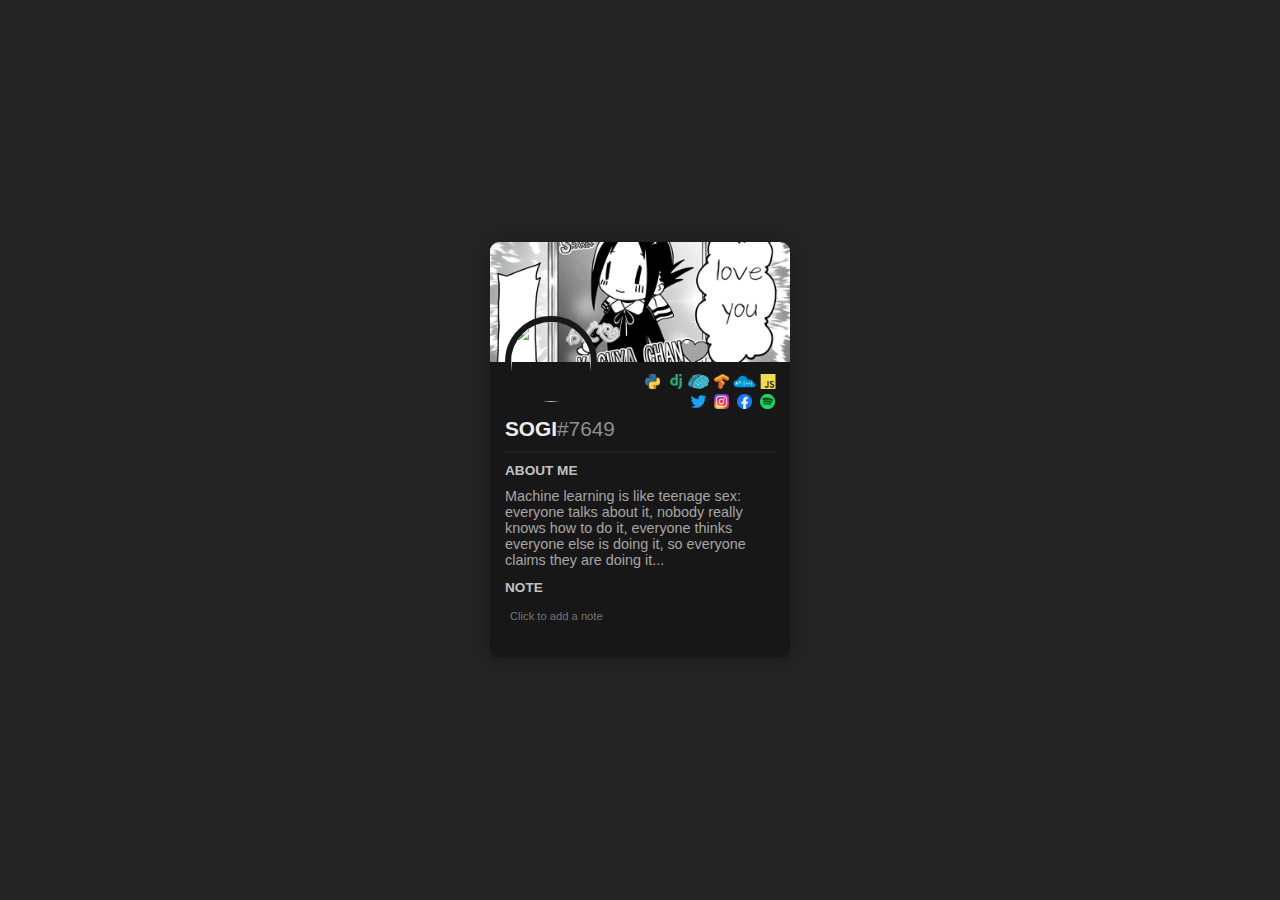
==== index.html @ 19166395 "changes" ====
<!DOCTYPE html>
<html lang="en">
  <head>
    <meta charset="UTF-8" />
    <meta http-equiv="X-UA-Compatible" content="IE=edge" />
    <meta name="viewport" content="width=device-width, initial-scale=1.0" />
    <link rel="icon" href="https://camo.githubusercontent.com/47851a005806f6e501e475f07ecbe65afe62a0414b0ad630203993286760a030/68747470733a2f2f692e6962622e636f2f585953775471562f6b61677579612d6d6f6469666965642e706e67" type="image/png">
    <link href="http://fonts.cdnfonts.com/css/whitney-2" rel="stylesheet" />
    <link rel="stylesheet" href="./assets/css/style.css" />
    <title>sxoxgxi (SOGI)</title>
  </head>
  <body>
    <div class="card-container">
      <div class="card">
        <div class="card-header">
          <div
            style="background: url('./assets/images/loveyou.png')"
            class="banner-image"
          ></div>
          <div class="infos">
            <a href="https://github.com/sxoxgxi">
            <div class="profile-logo">
              <img src="https://camo.githubusercontent.com/47851a005806f6e501e475f07ecbe65afe62a0414b0ad630203993286760a030/68747470733a2f2f692e6962622e636f2f585953775471562f6b61677579612d6d6f6469666965642e706e67" />
            </div>
            </a>
            <div class="badges-container">
              <div class="badge-item">
                <img src="./assets/images/python.png" alt="Python" />
                <div class="tools tools-up">Python</div>
              </div>
              <div class="badge-item">
                <img src="./assets/images/django.png" alt="Django" />
                <div class="tools tools-up">Django</div>
              </div>
              <div class="badge-item">
                <img src="./assets/images/machinelearning.png" alt="Machine Learning" />
                <div class="tools tools-up">Machine Learning</div>
              </div>
              <div class="badge-item">
                <img src="./assets/images/tensorflow.png" alt="Tensorflow" />
                <div class="tools tools-up">TensorFlow</div>
              </div>
              <div class="badge-item">
                <img src="./assets/images/REST.png" alt="RESTful" />
                <div class="tools tools-up">RESTful</div>
              </div>
              <div class="badge-item">
                <img src="./assets/images/JavaScript.png" alt="JavaScript" />
                <div class="tools tools-up">JavaScript</div>
              </div>
              <a href="http://twitter.com/sxoxgxi">
                <div class="badge-item">
                  <img src="./assets/images/Twitter.png" alt="Twitter" />
                  <div class="tools tools-up">sxoxgxi</div>
                </div>
              </a>
              <a href="https://www.instagram.com/soh_gee.nirmal/?theme=dark">
                <div class="badge-item">
                  <img src="./assets/images/instagram.png" alt="Instagram" />
                  <div class="tools tools-up">soh_gee.nirmal</div>
                </div>
              </a>
              <a href="http://facebook.com/sxoxgxi">
                <div class="badge-item">
                  <img src="./assets/images/facebook.png" alt="Facebook" />
                  <div class="tools tools-up">sxoxgxi</div>
              </div>
              </a>
              <a href="https://open.spotify.com/user/317777c47jvjnq6zzzwbijw6gbmi">
                <div class="badge-item">
                  <img src="./assets/images/spotify.png" alt="Spotify" />
                  <div class="tools tools-up">sogi</div>
              </div>
              </a>
            </div>
            <div class="username">SOGI<span>#7649</span></div>
            <hr />
          </div>
        </div>
        <div class="card-content">
          <div class="about-me">
            <div class="category-title">About Me</div>
            <p style="color: #fffcfca0;">Machine learning is like teenage sex: everyone talks about it, nobody really knows how to do it, everyone thinks
            everyone else is doing it, so everyone claims they are doing it...</p>
          </div>
          <div class="note">
            <div class="category-title">Note</div>
            <textarea placeholder="Click to add a note"></textarea>
          </div>
        </div>
  </body>
</html>
---- assets/css/style.css ----
* {
  margin: 0;
  padding: 0;
}

body,
html {
  font-family: "Whitney", sans-serif;
  background: #252424;
  height: 100%;
  display: flex;
  align-items: center;
  justify-content: center;
}

.tools {
  display: none;
  position: absolute;
  color: #eeeeee;
  background: #202020;
  padding: 5px 4px;
  border-radius: 3px;
  max-width: 150px;
  width: max-content;
  font-size: 0.83rem;
  animation: popAnim 0.03s linear;
}

.tools-up {
  top: -40px;
  right: -10px;
}

.tools-up::before {
  content: "";
  position: absolute;
  right: 10px;
  bottom: -6px;
  width: 0;
  height: 0;
  border-left: 6px solid transparent;
  border-right: 6px solid transparent;
  border-top: 6px solid #202020;
}

.card-container {
  display: block;
}

.card {
  box-sizing: border-box;
  background: #171717;
  width: 300px;
  height: max-content;
  max-height: 95%;
  border-radius: 9px;
  /* -webkit-box-shadow: 0px 0px 16px 3px rgba(0, 0, 0, 0.2); */
  box-shadow: 0px 0px 16px 3px rgba(0, 0, 0, 0.2);
  overflow: auto;
  scrollbar-width: none;
}

.card-header .banner {
  width: 100%;
  height: 60px;
  background: #ff8527;
}

.card-header .banner-image {
  width: 100%;
  height: 120px;
  background-position: center !important;
  background-size: 100% auto !important;
}

.card-header .infos {
  padding: 0 15px;
  position: relative;
}

.card-header .infos .profile-logo {
  position: absolute;
  top: -280%;
  border: 6px solid #171717;
  border-radius: 50%;
}

.card-header .infos .profile-logo img {
  width: 80px;
  height: 80px;
  border-radius: 50%;
  display: block;
}

.card-header .infos .profile-logo::before {
  opacity: 0;
  cursor: pointer;
  position: absolute;
  right: 0;
  top: 0;
  width: 100%;
  height: 100%;
  content: "view profile";
  color: #eeeeee;
  background: #0000007e;
  border-radius: 50%;
  display: flex;
  align-items: center;
  justify-content: center;
  font-size: 0.7rem;
  text-transform: uppercase;
  transition-duration: 0.15s;
}

.card-header .infos .profile-logo:hover::before {
  opacity: 1;
}

.card-header .infos .badges-container {
  position: absolute;
  top: -120%;
  right: 0;
  padding: inherit;
  display: flex;
  flex-wrap: wrap;
  justify-content: flex-end;
  width: 150px;
}

.card-header .infos .badges-container .badge-item {
  position: relative;
  margin-left: 8px;
  margin-bottom: 5px;
  width: 15px;
  height: 15px;
  display: flex;
  justify-content: center;
}

.card-header .infos .badges-container .badge-item img {
  height: 100%;
}

.card-header .infos .badges-container .badge-item:hover > .tools {
  display: block;
}

.card-header .infos .username {
  color: #eeeeee;
  margin-top: 55px;
  margin-bottom: 10px;
  font-weight: 600;
  font-size: 1.3rem;
}

.card-header .infos .username span {
  font-weight: 500;
  color: #8f8f8f;
}

.card-header .infos hr {
  border: 1px solid #212121;
}

.card-content {
  padding: 0 15px;
}

.card-content .category-title {
  color: #c2c2c2;
  font-weight: 600;
  text-transform: uppercase;
  font-size: 0.85rem;
  margin-bottom: 10px;
}

.card-content .about-me {
  margin-bottom: 12px;
  margin-top: 10px;
}

.card-content .about-me p {
  color: #eee;
  font-size: 0.9rem;
}

.card-content .roles {
  margin-bottom: 12px;
}

.card-content .roles .roles-list {
  display: flex;
  flex-wrap: wrap;
}

.card-content .roles .roles-list .role {
  background: #353535;
  color: #f5f5f5;
  border-radius: 2px;
  font-size: 0.85rem;
  font-weight: 300;
  padding: 3px 6px;
  margin-right: 4px;
  margin-top: 4px;
  display: flex;
  align-items: center;
  flex-direction: row;
}

.card-content .roles .roles-list .role .color {
  width: 11px;
  height: 11px;
  border-radius: 50%;
  margin-right: 5px;
}

.card-content .note {
  margin-bottom: 15px;
}

.card-content .note textarea {
  border: none;
  outline: none;
  background: #171717;
  width: 100%;
  min-height: 30px;
  color: #e0e0e0;
  resize: none;
  font-size: 0.7rem;
  border-radius: 3px;
  padding: 5px;
  box-sizing: border-box;
  scrollbar-width: none;
  font-family: "Whitney", sans-serif;
}

.card-content .note textarea::-webkit-scrollbar {
  display: none;
}

.card-content .note textarea::placeholder {
  font-size: 0.7rem;
}

.card-content .note textarea:focus {
  background: #1f1f1f;
}
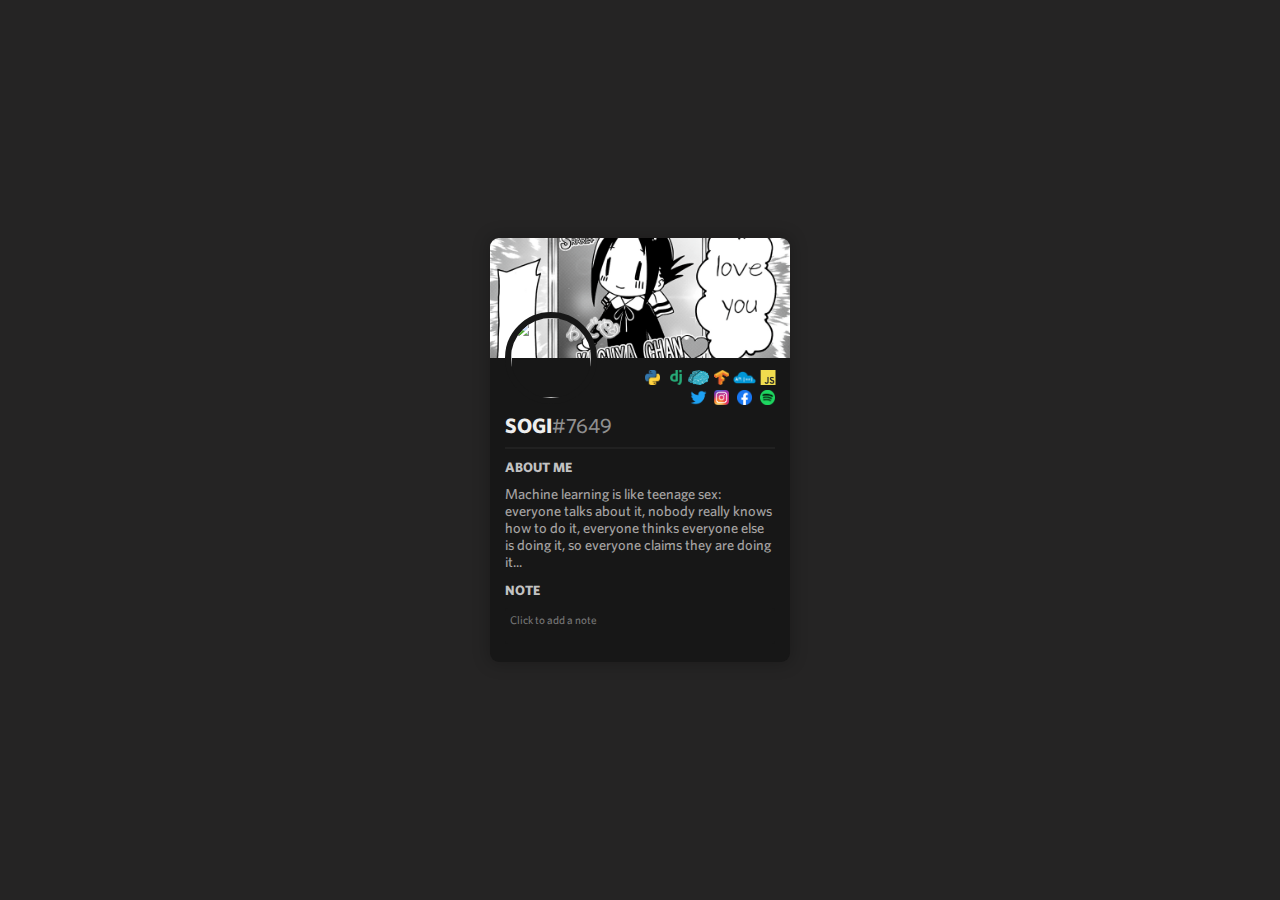
==== commit a79b3f09: "font fixed" ====
--- a/index.html
+++ b/index.html
@@ -5,7 +5,7 @@
     <meta http-equiv="X-UA-Compatible" content="IE=edge" />
     <meta name="viewport" content="width=device-width, initial-scale=1.0" />
     <link rel="icon" href="https://camo.githubusercontent.com/47851a005806f6e501e475f07ecbe65afe62a0414b0ad630203993286760a030/68747470733a2f2f692e6962622e636f2f585953775471562f6b61677579612d6d6f6469666965642e706e67" type="image/png">
-    <link href="http://fonts.cdnfonts.com/css/whitney-2" rel="stylesheet" />
+    <link href="./assets/css/font.css" rel="stylesheet" />
     <link rel="stylesheet" href="./assets/css/style.css" />
     <title>sxoxgxi (SOGI)</title>
   </head>
--- a/assets/css/font.css
+++ b/assets/css/font.css
@@ -0,0 +1,62 @@
+@font-face {
+    font-family: 'Whitney';
+    font-style: normal;
+    font-weight: 500;
+    src: local('Whitney'), url('whitneymedium.woff') format('woff');
+}
+
+@font-face {
+    font-family: 'Whitney';
+    font-style: italic;
+    font-weight: 500;
+    src: local('Whitney'), url('whitneymediumitalic.woff') format('woff');
+}
+
+@font-face {
+    font-family: 'Whitney';
+    font-style: normal;
+    font-weight: 700;
+    src: local('Whitney'), url('whitneybold.woff') format('woff');
+}
+
+@font-face {
+    font-family: 'Whitney Semibold';
+    font-style: normal;
+    font-weight: 500;
+    src: local('Whitney Semibold'), url('whitneysemibold.woff') format('woff');
+}
+
+@font-face {
+    font-family: 'Whitney Book';
+    font-style: normal;
+    font-weight: 500;
+    src: local('Whitney Book'), url('whitneybook.woff') format('woff');
+}
+
+@font-face {
+    font-family: 'Whitney Light';
+    font-style: normal;
+    font-weight: 500;
+    src: local('Whitney Light'), url('whitneylight.woff') format('woff');
+}
+
+@font-face {
+    font-family: 'Whitney Semibold';
+    font-style: italic;
+    font-weight: 500;
+    src: local('Whitney Semibold'), url('WhitneySemiboldItalic.woff') format('woff');
+}
+
+@font-face {
+    font-family: 'Whitney Book';
+    font-style: italic;
+    font-weight: 500;
+    src: local('Whitney Book'), url('whitneybookitalic.woff') format('woff');
+}
+
+@font-face {
+    font-family: 'Whitney Light';
+    font-style: italic;
+    font-weight: 500;
+    src: local('Whitney Light'), url('whitneylightitalic.woff') format('woff');
+}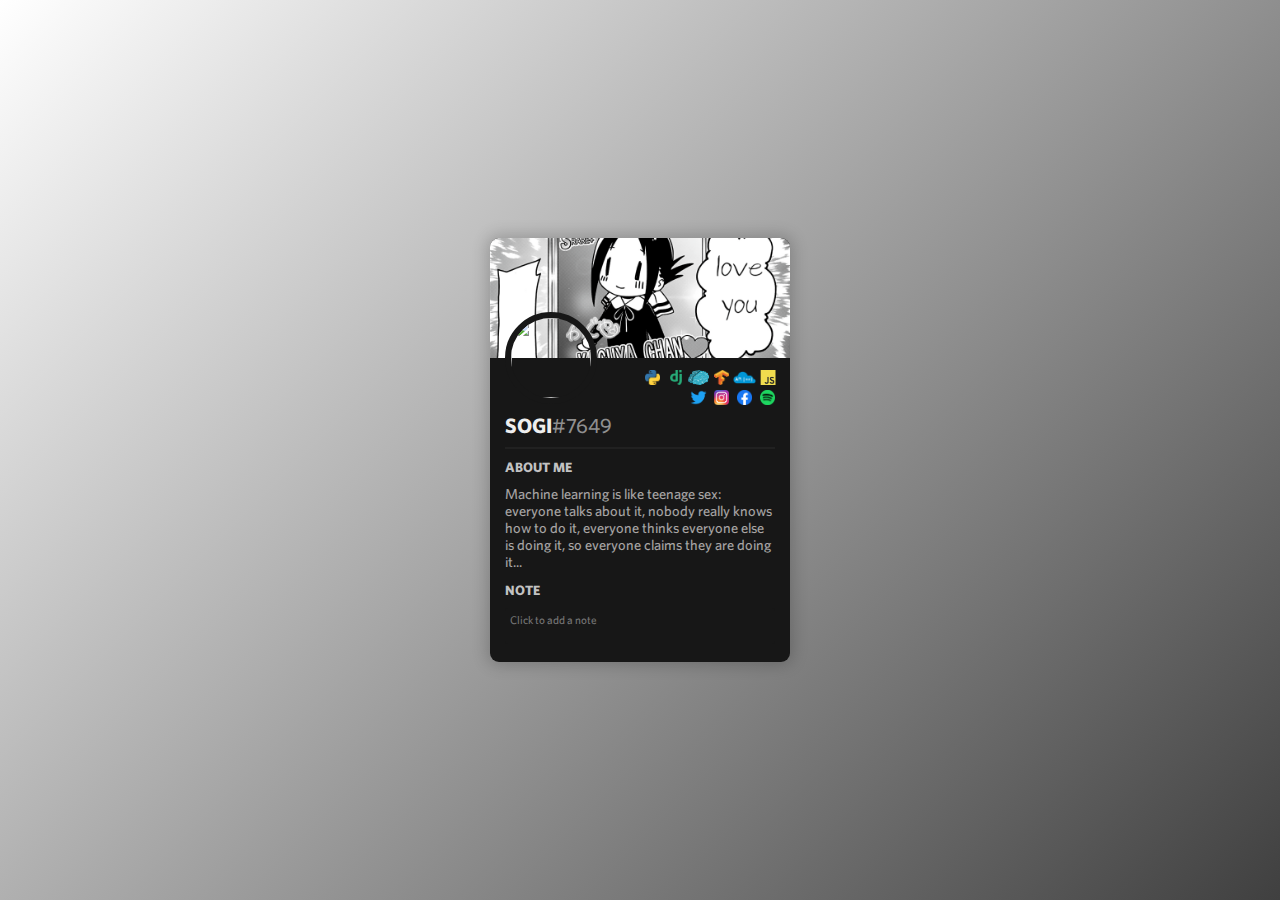
==== commit f0eb34bb: "background animation" ====
--- a/index.html
+++ b/index.html
@@ -88,5 +88,6 @@
             <textarea placeholder="Click to add a note"></textarea>
           </div>
         </div>
+        <script src="/assets/js/script.js" defer></script>
   </body>
 </html> 
--- a/assets/css/style.css
+++ b/assets/css/style.css
@@ -9,8 +9,12 @@
   background: #252424;
   height: 100%;
   display: flex;
+  width: 100%;
   align-items: center;
   justify-content: center;
+  background: linear-gradient(-45deg, #ffffff,#000000, #000000, #ffffff);
+  background-size: 400% 400%;
+  animation: gradient 15s ease infinite;
 }
 
 .tools {
@@ -244,4 +248,18 @@
 
 .card-content .note textarea:focus {
   background: #1f1f1f;
+}
+
+@keyframes gradient {
+  0% {
+    background-position: 0% 50%;
+  }
+
+  50% {
+    background-position: 100% 50%;
+  }
+
+  100% {
+    background-position: 0% 50%;
+  }
 }